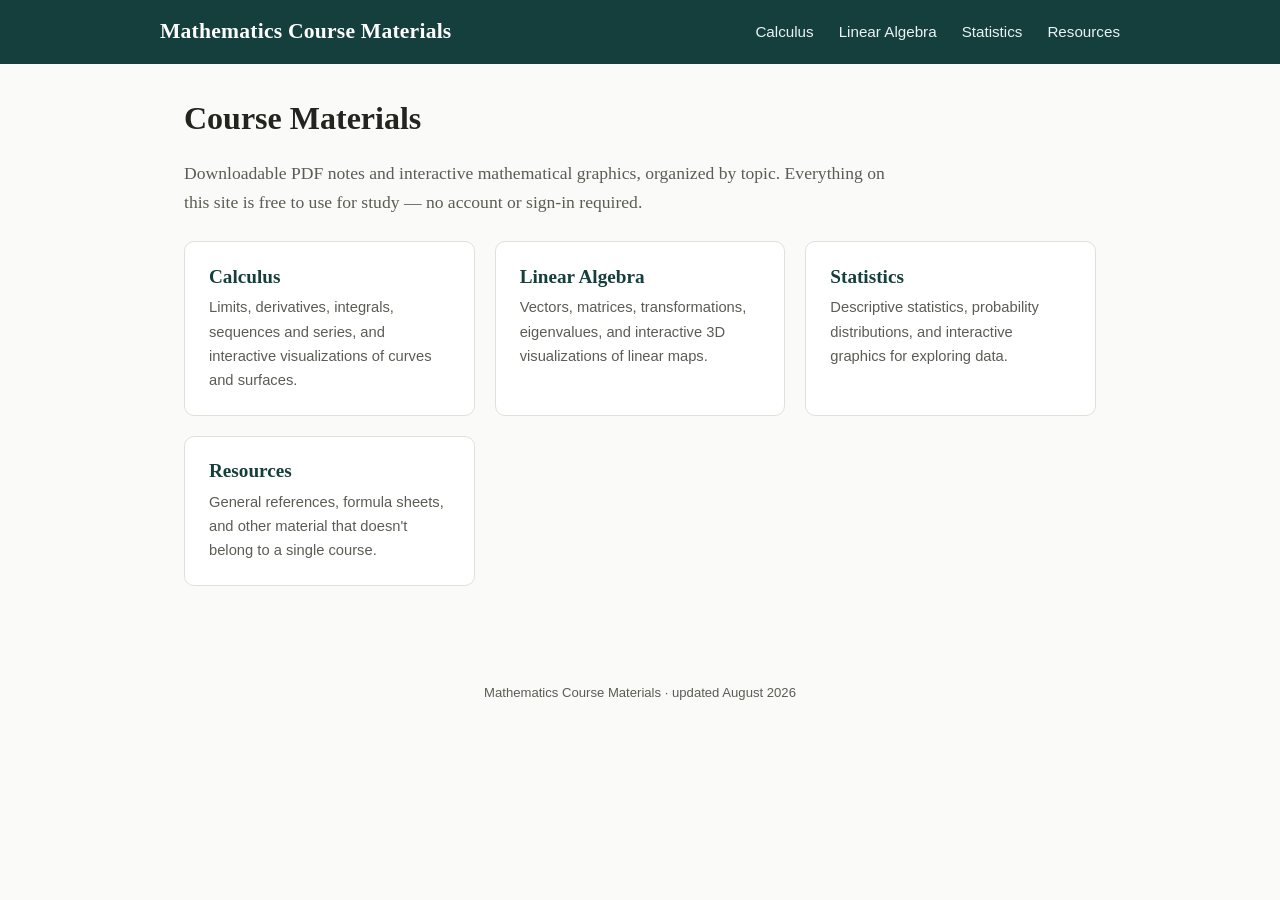
==== index.html @ bcfee85e "Add files via upload Initial site" ====
<!DOCTYPE html>
<html lang="en">
<head>
<meta charset="UTF-8">
<meta name="viewport" content="width=device-width, initial-scale=1.0">
<title>Mathematics Course Materials</title>
<meta name="description" content="Course PDFs, notes, and interactive mathematical graphics.">
<link rel="stylesheet" href="assets/css/style.css">
</head>
<body>

<header class="site-header">
  <div class="header-inner">
    <a class="site-title" href="index.html">Mathematics Course Materials</a>
    <nav>
      <a href="calculus/index.html">Calculus</a>
      <a href="linear-algebra/index.html">Linear Algebra</a>
      <a href="statistics/index.html">Statistics</a>
      <a href="resources/index.html">Resources</a>
    </nav>
  </div>
</header>

<main>
  <h1>Course Materials</h1>
  <p class="lede">
    Downloadable PDF notes and interactive mathematical graphics, organized by topic.
    Everything on this site is free to use for study &mdash; no account or sign-in required.
  </p>

  <div class="topic-grid">

    <a class="topic-card" href="calculus/index.html">
      <h3>Calculus</h3>
      <p>Limits, derivatives, integrals, sequences and series, and interactive visualizations of curves and surfaces.</p>
    </a>

    <a class="topic-card" href="linear-algebra/index.html">
      <h3>Linear Algebra</h3>
      <p>Vectors, matrices, transformations, eigenvalues, and interactive 3D visualizations of linear maps.</p>
    </a>

    <a class="topic-card" href="statistics/index.html">
      <h3>Statistics</h3>
      <p>Descriptive statistics, probability distributions, and interactive graphics for exploring data.</p>
    </a>

    <a class="topic-card" href="resources/index.html">
      <h3>Resources</h3>
      <p>General references, formula sheets, and other material that doesn't belong to a single course.</p>
    </a>

  </div>
</main>

<footer class="site-footer">
  Mathematics Course Materials &middot; updated August 2026
</footer>

</body>
</html>
---- assets/css/style.css ----
/* ============================================================
   Site-wide stylesheet
   Used by every page: home, topic sections, and interactive pages.
   ============================================================ */

:root {
  --color-bg: #fafaf8;
  --color-bg-alt: #ffffff;
  --color-text: #23241f;
  --color-text-muted: #5b5d54;
  --color-border: #e2e0d8;
  --color-accent: #1f5f5b;
  --color-accent-dark: #143f3c;
  --color-accent-light: #e7f1f0;
  --color-pdf: #a6402f;
  --color-pdf-bg: #fbeeeb;
  --max-width: 960px;
  --radius: 10px;
  --font-body: "Georgia", "Iowan Old Style", "Palatino Linotype", serif;
  --font-ui: -apple-system, BlinkMacSystemFont, "Segoe UI", Roboto, Helvetica, Arial, sans-serif;
}

* { box-sizing: border-box; }

html { scroll-behavior: smooth; }

body {
  margin: 0;
  background: var(--color-bg);
  color: var(--color-text);
  font-family: var(--font-body);
  line-height: 1.65;
  font-size: 18px;
}

a { color: var(--color-accent-dark); }
a:hover { color: var(--color-accent); }

/* ---------- Header / nav ---------- */

header.site-header {
  background: var(--color-accent-dark);
  color: #fff;
  padding: 0.9rem 1.5rem;
}

.site-header .header-inner {
  max-width: var(--max-width);
  margin: 0 auto;
  display: flex;
  align-items: center;
  justify-content: space-between;
  flex-wrap: wrap;
  gap: 0.5rem;
  font-family: var(--font-ui);
}

.site-header .site-title {
  font-family: var(--font-body);
  font-size: 1.35rem;
  font-weight: bold;
  color: #fff;
  text-decoration: none;
  letter-spacing: 0.01em;
}

.site-header nav a {
  color: #eaf3f2;
  text-decoration: none;
  margin-left: 1.25rem;
  font-size: 0.95rem;
}

.site-header nav a:hover { text-decoration: underline; }

/* breadcrumb under header on inner pages */
.breadcrumb {
  max-width: var(--max-width);
  margin: 0.9rem auto 0;
  padding: 0 1.5rem;
  font-family: var(--font-ui);
  font-size: 0.85rem;
  color: var(--color-text-muted);
}
.breadcrumb a { color: var(--color-text-muted); }

/* ---------- Main content container ---------- */

main {
  max-width: var(--max-width);
  margin: 0 auto;
  padding: 1.5rem 1.5rem 4rem;
}

h1, h2, h3, h4 { font-family: var(--font-body); line-height: 1.25; }
h1 { font-size: 2rem; margin-top: 0.3em; }
h2 { font-size: 1.5rem; margin-top: 2em; border-bottom: 1px solid var(--color-border); padding-bottom: 0.3em; }
h3 { font-size: 1.2rem; }

.lede {
  font-size: 1.1rem;
  color: var(--color-text-muted);
  max-width: 40em;
}

/* ---------- Home page topic cards ---------- */

.topic-grid {
  display: grid;
  grid-template-columns: repeat(auto-fill, minmax(260px, 1fr));
  gap: 1.25rem;
  margin-top: 1.5rem;
}

.topic-card {
  display: block;
  background: var(--color-bg-alt);
  border: 1px solid var(--color-border);
  border-radius: var(--radius);
  padding: 1.4rem 1.5rem;
  text-decoration: none;
  color: var(--color-text);
  transition: box-shadow 0.15s ease, transform 0.15s ease;
}

.topic-card:hover {
  box-shadow: 0 4px 14px rgba(0,0,0,0.08);
  transform: translateY(-2px);
}

.topic-card h3 {
  margin: 0 0 0.4rem;
  color: var(--color-accent-dark);
}

.topic-card p {
  margin: 0;
  font-family: var(--font-ui);
  font-size: 0.92rem;
  color: var(--color-text-muted);
}

/* ---------- Resource lists (PDFs + interactive pages) ---------- */

.resource-section {
  margin-bottom: 2rem;
}

ul.resource-list {
  list-style: none;
  margin: 1rem 0;
  padding: 0;
  display: flex;
  flex-direction: column;
  gap: 0.6rem;
}

.resource-list li {
  border: 1px solid var(--color-border);
  border-radius: var(--radius);
  background: var(--color-bg-alt);
}

.resource-link {
  display: flex;
  align-items: center;
  gap: 0.8rem;
  padding: 0.85rem 1.1rem;
  text-decoration: none;
  color: var(--color-text);
  font-family: var(--font-ui);
}

.resource-link:hover { background: var(--color-accent-light); }

.resource-icon {
  flex: 0 0 auto;
  width: 2.1rem;
  height: 2.1rem;
  border-radius: 6px;
  display: flex;
  align-items: center;
  justify-content: center;
  font-size: 0.7rem;
  font-weight: bold;
  font-family: var(--font-ui);
  letter-spacing: 0.02em;
}

.resource-icon.pdf { background: var(--color-pdf-bg); color: var(--color-pdf); }
.resource-icon.page { background: var(--color-accent-light); color: var(--color-accent-dark); }

.resource-text { flex: 1 1 auto; }
.resource-text .title { font-weight: 600; }
.resource-text .desc { display: block; font-size: 0.85rem; color: var(--color-text-muted); margin-top: 0.1rem; }

.empty-note {
  font-family: var(--font-ui);
  font-size: 0.9rem;
  color: var(--color-text-muted);
  font-style: italic;
  padding: 0.9rem 0;
}

/* ---------- Interactive graphic pages ---------- */

.figure-panel {
  border: 1px solid var(--color-border);
  border-radius: var(--radius);
  background: var(--color-bg-alt);
  padding: 1rem;
  margin: 1.5rem 0;
}

.controls-note {
  font-family: var(--font-ui);
  font-size: 0.85rem;
  color: var(--color-text-muted);
  margin-top: 0.6rem;
}

.back-link {
  display: inline-block;
  margin-top: 2rem;
  font-family: var(--font-ui);
  font-size: 0.9rem;
}

/* ---------- Footer ---------- */

footer.site-footer {
  text-align: center;
  font-family: var(--font-ui);
  font-size: 0.82rem;
  color: var(--color-text-muted);
  padding: 2rem 1.5rem 3rem;
}

@media (max-width: 600px) {
  body { font-size: 16.5px; }
  .site-header nav a { margin-left: 0.8rem; }
}
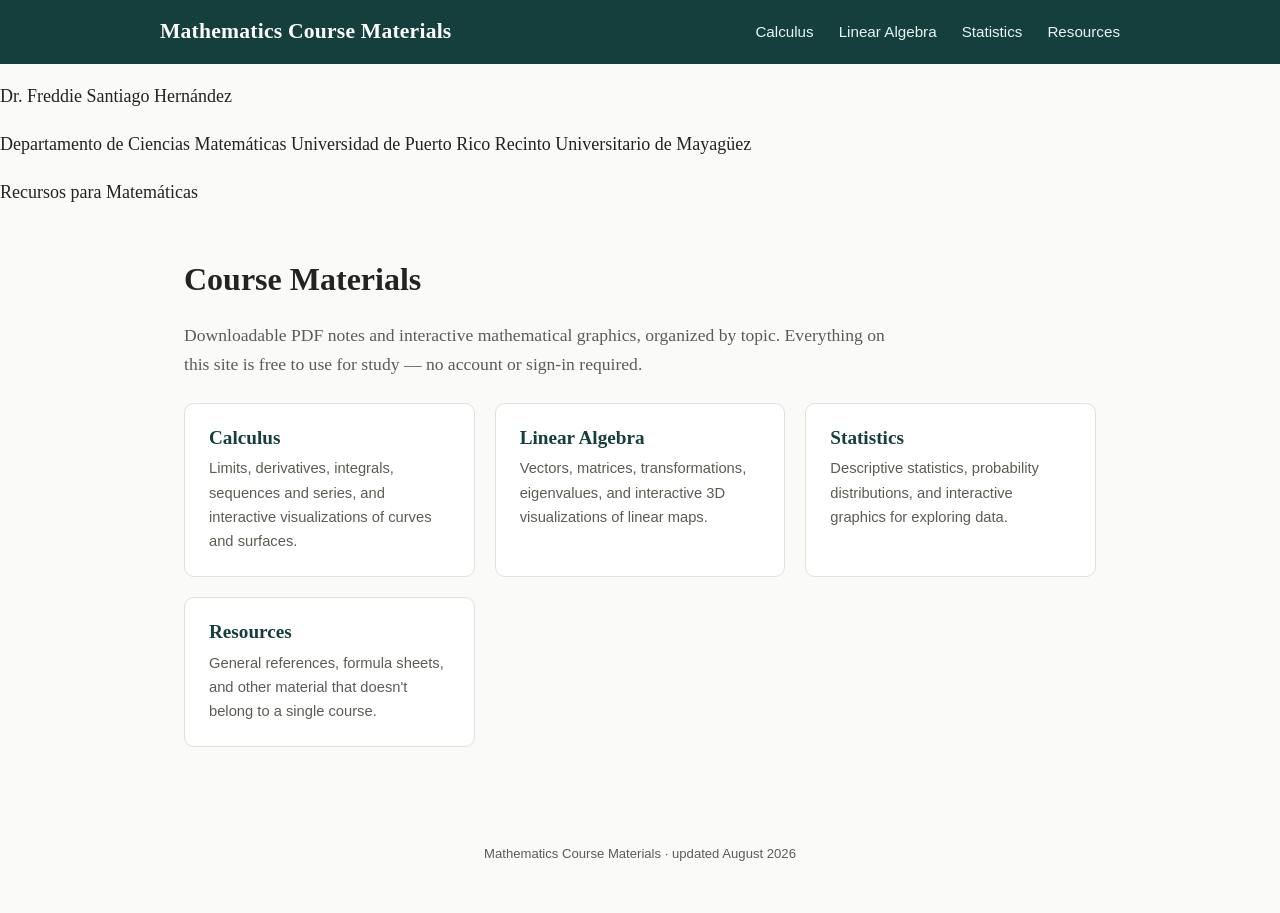
==== commit ad97b756: "Add files via upload" ====
--- a/index.html
+++ b/index.html
@@ -20,6 +20,16 @@
     </nav>
   </div>
 </header>
+
+<section class="masthead">
+  <p class="masthead-name">Dr. Freddie Santiago Hernández</p>
+  <p class="masthead-affiliation">
+    <span>Departamento de Ciencias Matemáticas</span>
+    <span>Universidad de Puerto Rico</span>
+    <span>Recinto Universitario de Mayagüez</span>
+  </p>
+  <p class="masthead-tagline">Recursos para Matemáticas</p>
+</section>
 
 <main>
   <h1>Course Materials</h1>
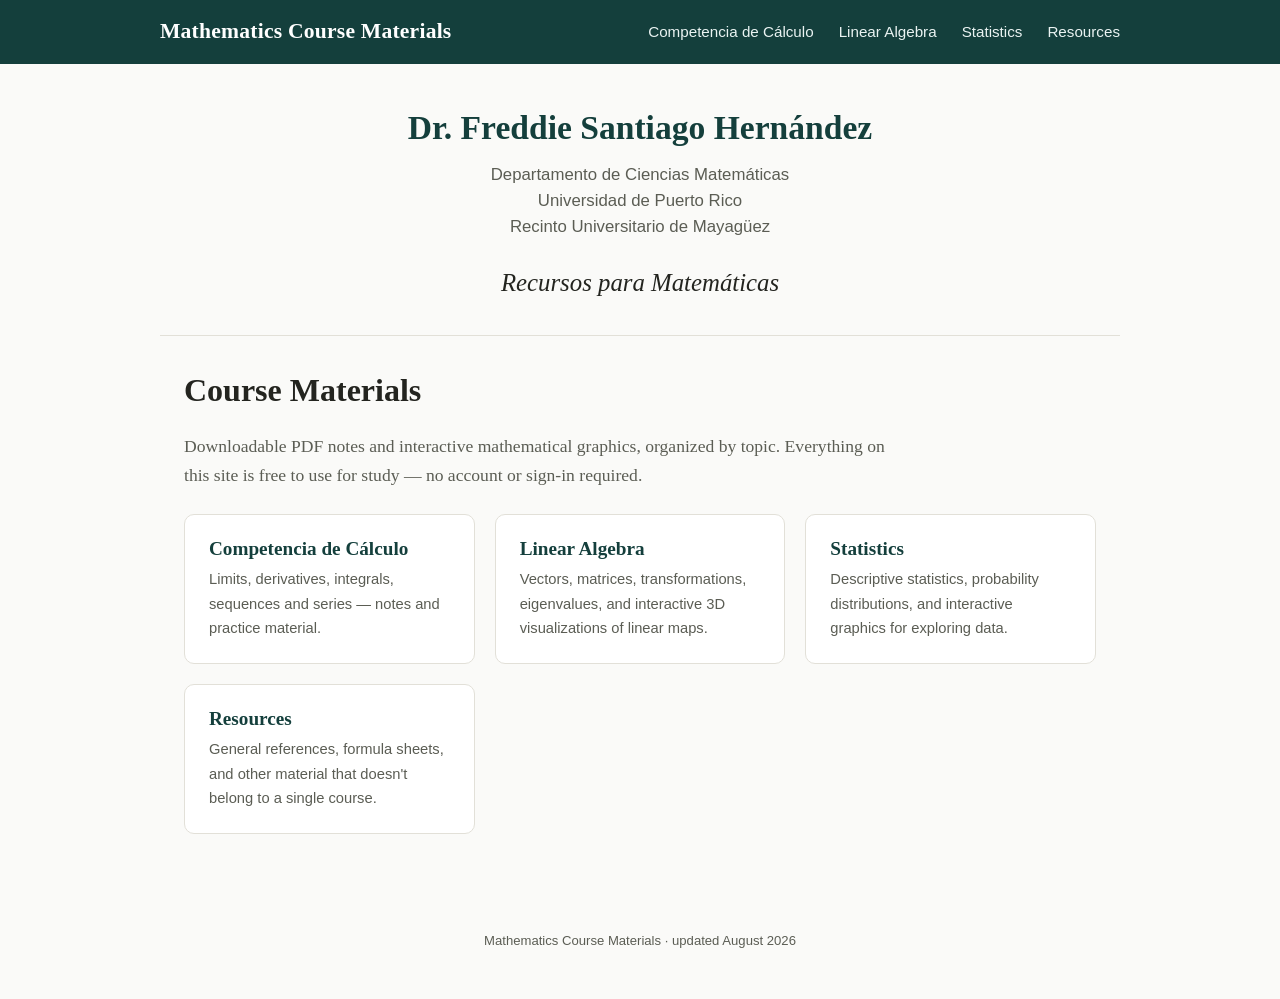
==== commit c2acd859: "Add files via upload" ====
--- a/index.html
+++ b/index.html
@@ -13,7 +13,7 @@
   <div class="header-inner">
     <a class="site-title" href="index.html">Mathematics Course Materials</a>
     <nav>
-      <a href="calculus/index.html">Calculus</a>
+      <a href="competencia-de-calculo/index.html">Competencia de C&aacute;lculo</a>
       <a href="linear-algebra/index.html">Linear Algebra</a>
       <a href="statistics/index.html">Statistics</a>
       <a href="resources/index.html">Resources</a>
@@ -40,9 +40,9 @@
 
   <div class="topic-grid">
 
-    <a class="topic-card" href="calculus/index.html">
-      <h3>Calculus</h3>
-      <p>Limits, derivatives, integrals, sequences and series, and interactive visualizations of curves and surfaces.</p>
+    <a class="topic-card" href="competencia-de-calculo/index.html">
+      <h3>Competencia de C&aacute;lculo</h3>
+      <p>Limits, derivatives, integrals, sequences and series &mdash; notes and practice material.</p>
     </a>
 
     <a class="topic-card" href="linear-algebra/index.html">
--- a/assets/css/style.css
+++ b/assets/css/style.css
@@ -84,6 +84,50 @@
 }
 .breadcrumb a { color: var(--color-text-muted); }
 
+/* ---------- Homepage masthead (name / affiliation) ---------- */
+
+.masthead {
+  max-width: var(--max-width);
+  margin: 0 auto;
+  padding: 2.75rem 1.5rem 2rem;
+  text-align: center;
+  border-bottom: 1px solid var(--color-border);
+}
+
+.masthead-name {
+  margin: 0 0 0.4em;
+  font-family: var(--font-body);
+  font-weight: bold;
+  font-size: 2.1rem;
+  color: var(--color-accent-dark);
+  line-height: 1.2;
+}
+
+.masthead-affiliation {
+  margin: 0;
+  font-family: var(--font-ui);
+  font-size: 1.05rem;
+  color: var(--color-text-muted);
+}
+
+.masthead-affiliation span {
+  display: block;
+  line-height: 1.55;
+}
+
+.masthead-tagline {
+  margin: 0.9em 0 0;
+  font-family: var(--font-body);
+  font-style: italic;
+  font-size: 1.55rem;
+  color: var(--color-text);
+}
+
+@media (max-width: 600px) {
+  .masthead-name { font-size: 1.6rem; }
+  .masthead-tagline { font-size: 1.25rem; }
+}
+
 /* ---------- Main content container ---------- */
 
 main {
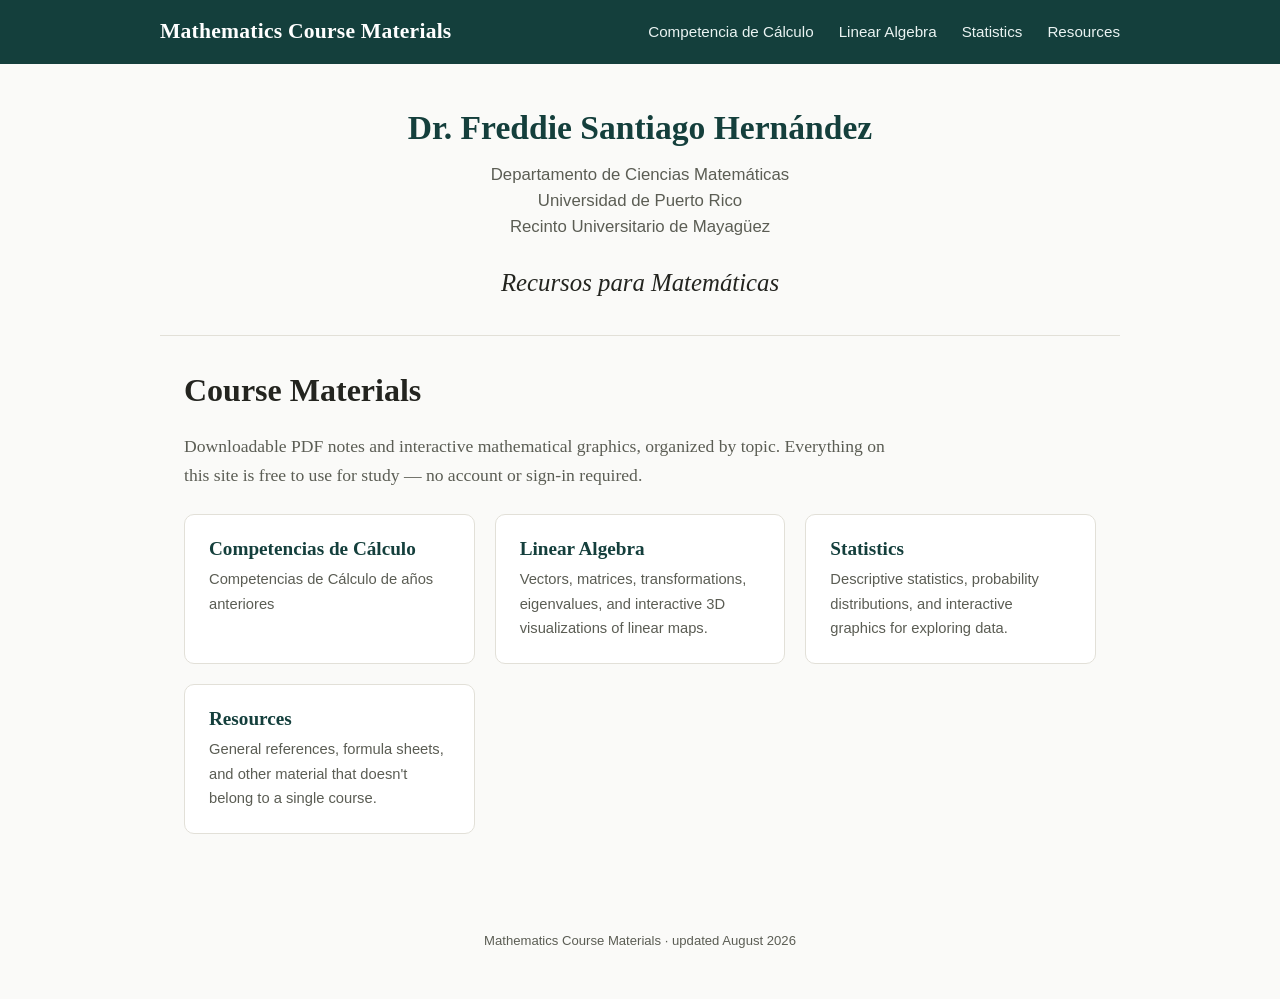
==== commit 8aa7d39f: "Modify Calculus topic card content Updated the title and description for the Calculus topic card." ====
--- a/index.html
+++ b/index.html
@@ -41,8 +41,8 @@
   <div class="topic-grid">
 
     <a class="topic-card" href="competencia-de-calculo/index.html">
-      <h3>Competencia de C&aacute;lculo</h3>
-      <p>Limits, derivatives, integrals, sequences and series &mdash; notes and practice material.</p>
+      <h3>Competencias de C&aacute;lculo</h3>
+      <p>Competencias de Cálculo de años anteriores</p>
     </a>
 
     <a class="topic-card" href="linear-algebra/index.html">
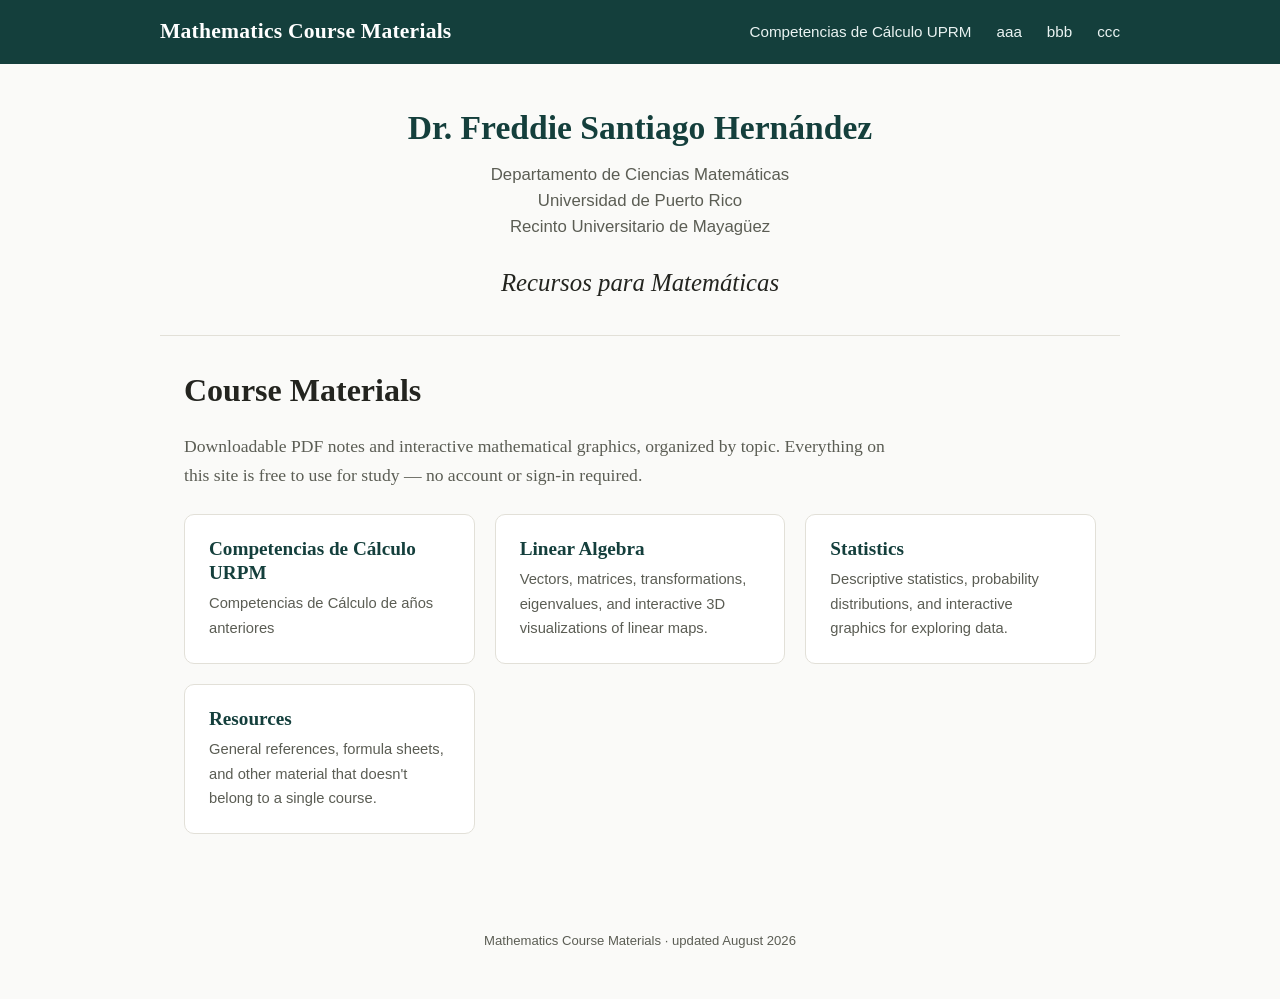
==== commit 66e8d112: "Update navigation links and headings in index.html" ====
--- a/index.html
+++ b/index.html
@@ -3,8 +3,8 @@
 <head>
 <meta charset="UTF-8">
 <meta name="viewport" content="width=device-width, initial-scale=1.0">
-<title>Mathematics Course Materials</title>
-<meta name="description" content="Course PDFs, notes, and interactive mathematical graphics.">
+<title>Recursos de Matemáticas</title>
+<meta name="description" content="Recursos para varios temas en matemáticas">
 <link rel="stylesheet" href="assets/css/style.css">
 </head>
 <body>
@@ -13,10 +13,10 @@
   <div class="header-inner">
     <a class="site-title" href="index.html">Mathematics Course Materials</a>
     <nav>
-      <a href="competencia-de-calculo/index.html">Competencia de C&aacute;lculo</a>
-      <a href="linear-algebra/index.html">Linear Algebra</a>
-      <a href="statistics/index.html">Statistics</a>
-      <a href="resources/index.html">Resources</a>
+      <a href="competencia-de-calculo/index.html">Competencias de Cálculo UPRM</a>
+      <a href="linear-algebra/index.html">aaa</a>
+      <a href="statistics/index.html">bbb</a>
+      <a href="resources/index.html">ccc</a>
     </nav>
   </div>
 </header>
@@ -41,7 +41,7 @@
   <div class="topic-grid">
 
     <a class="topic-card" href="competencia-de-calculo/index.html">
-      <h3>Competencias de C&aacute;lculo</h3>
+      <h3>Competencias de C&aacute;lculo URPM</h3>
       <p>Competencias de Cálculo de años anteriores</p>
     </a>
 
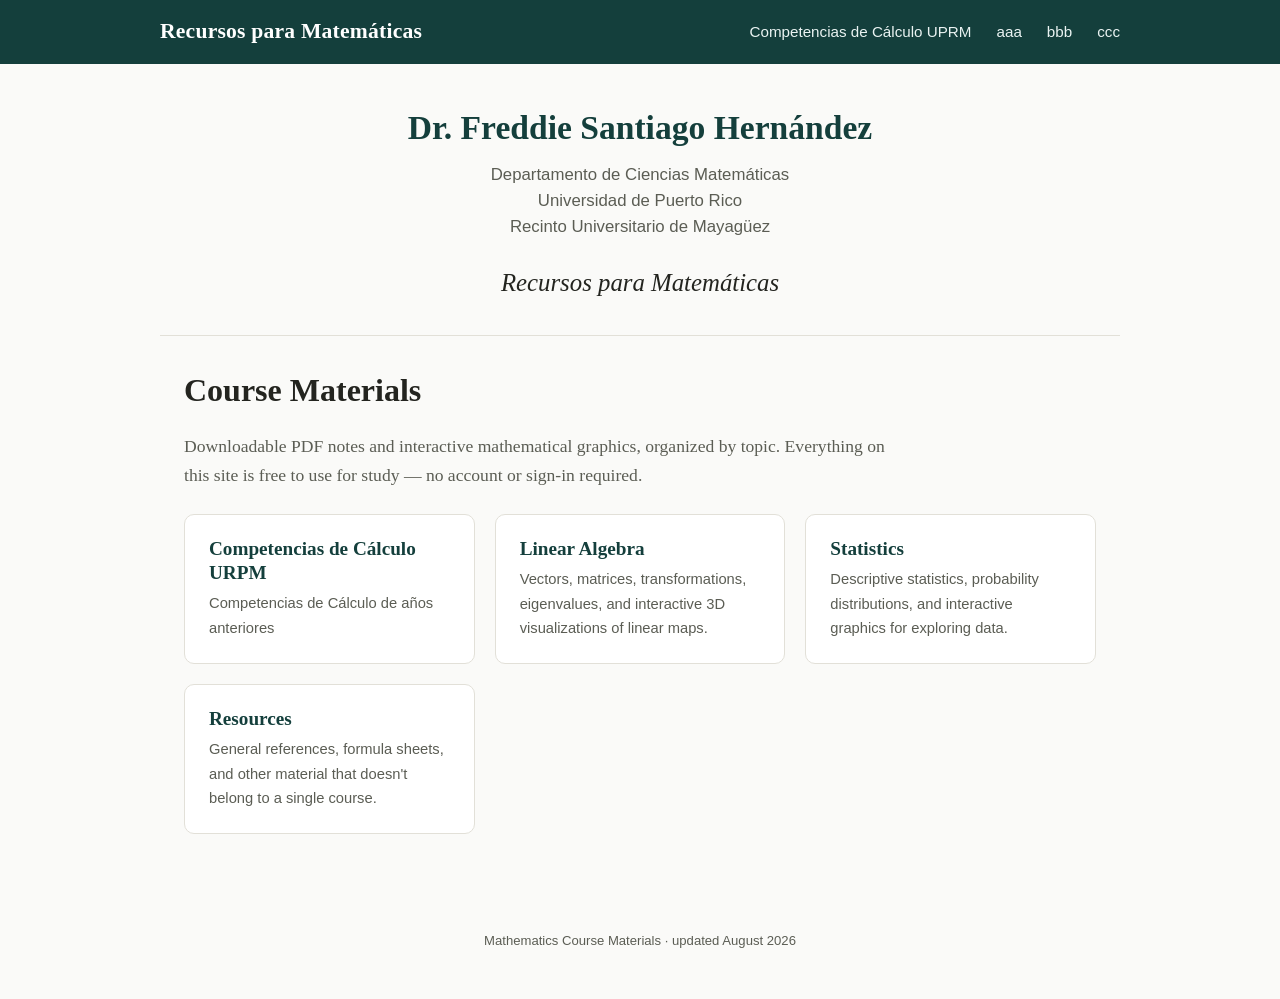
==== commit 635e8844: "Update title and site name for math resources" ====
--- a/index.html
+++ b/index.html
@@ -3,7 +3,7 @@
 <head>
 <meta charset="UTF-8">
 <meta name="viewport" content="width=device-width, initial-scale=1.0">
-<title>Recursos de Matemáticas</title>
+<title>Recursos para Matemáticas</title>
 <meta name="description" content="Recursos para varios temas en matemáticas">
 <link rel="stylesheet" href="assets/css/style.css">
 </head>
@@ -11,7 +11,7 @@
 
 <header class="site-header">
   <div class="header-inner">
-    <a class="site-title" href="index.html">Mathematics Course Materials</a>
+    <a class="site-title" href="index.html">Recursos para Matemáticas</a>
     <nav>
       <a href="competencia-de-calculo/index.html">Competencias de Cálculo UPRM</a>
       <a href="linear-algebra/index.html">aaa</a>
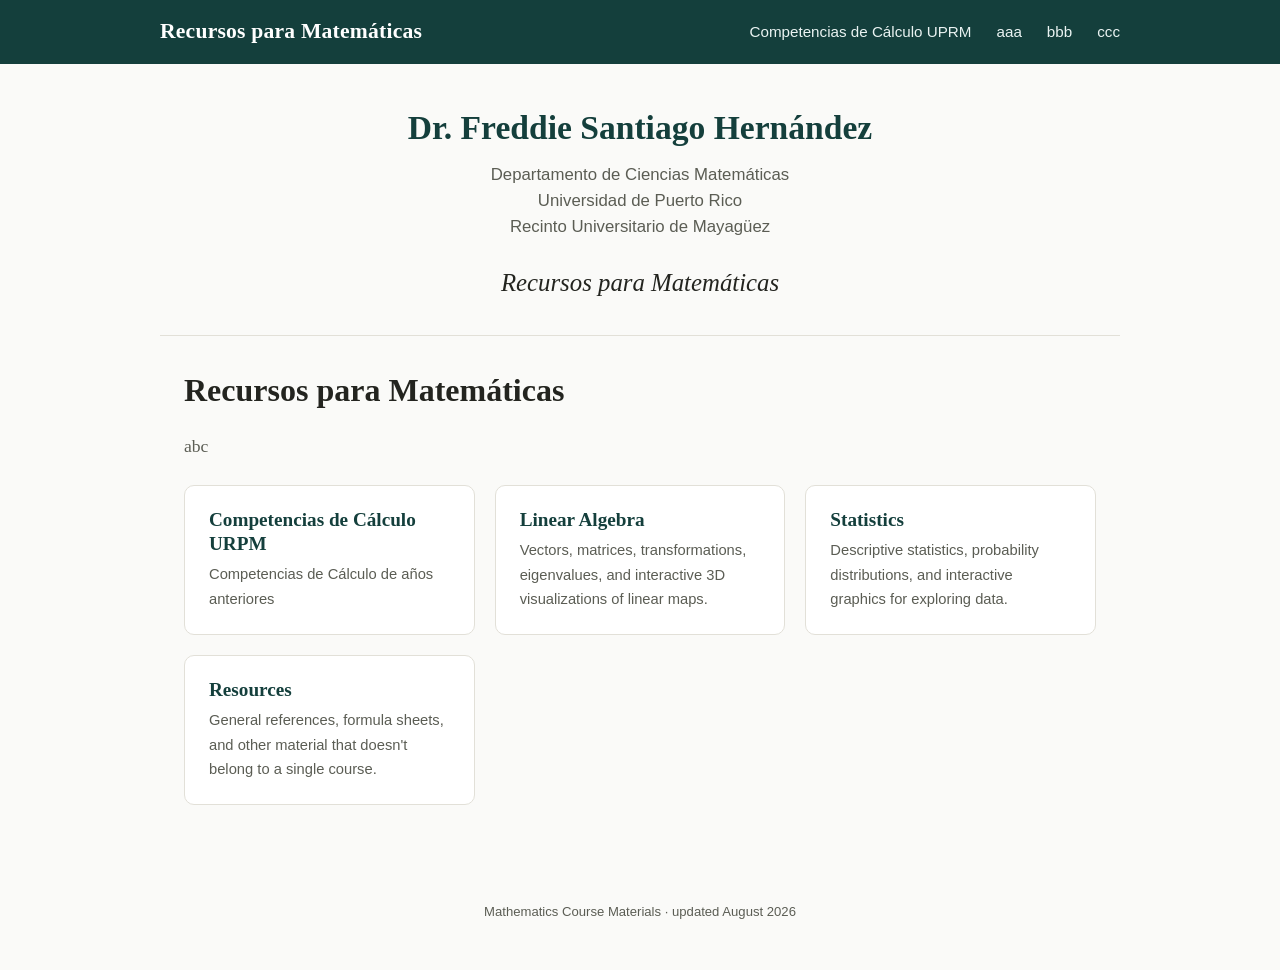
==== commit 4aae8666: "Change heading to 'Recursos para Matemáticas' Updated the main heading and modified the introductory" ====
--- a/index.html
+++ b/index.html
@@ -32,10 +32,9 @@
 </section>
 
 <main>
-  <h1>Course Materials</h1>
+  <h1>Recursos para Matemáticas</h1>
   <p class="lede">
-    Downloadable PDF notes and interactive mathematical graphics, organized by topic.
-    Everything on this site is free to use for study &mdash; no account or sign-in required.
+    abc
   </p>
 
   <div class="topic-grid">
